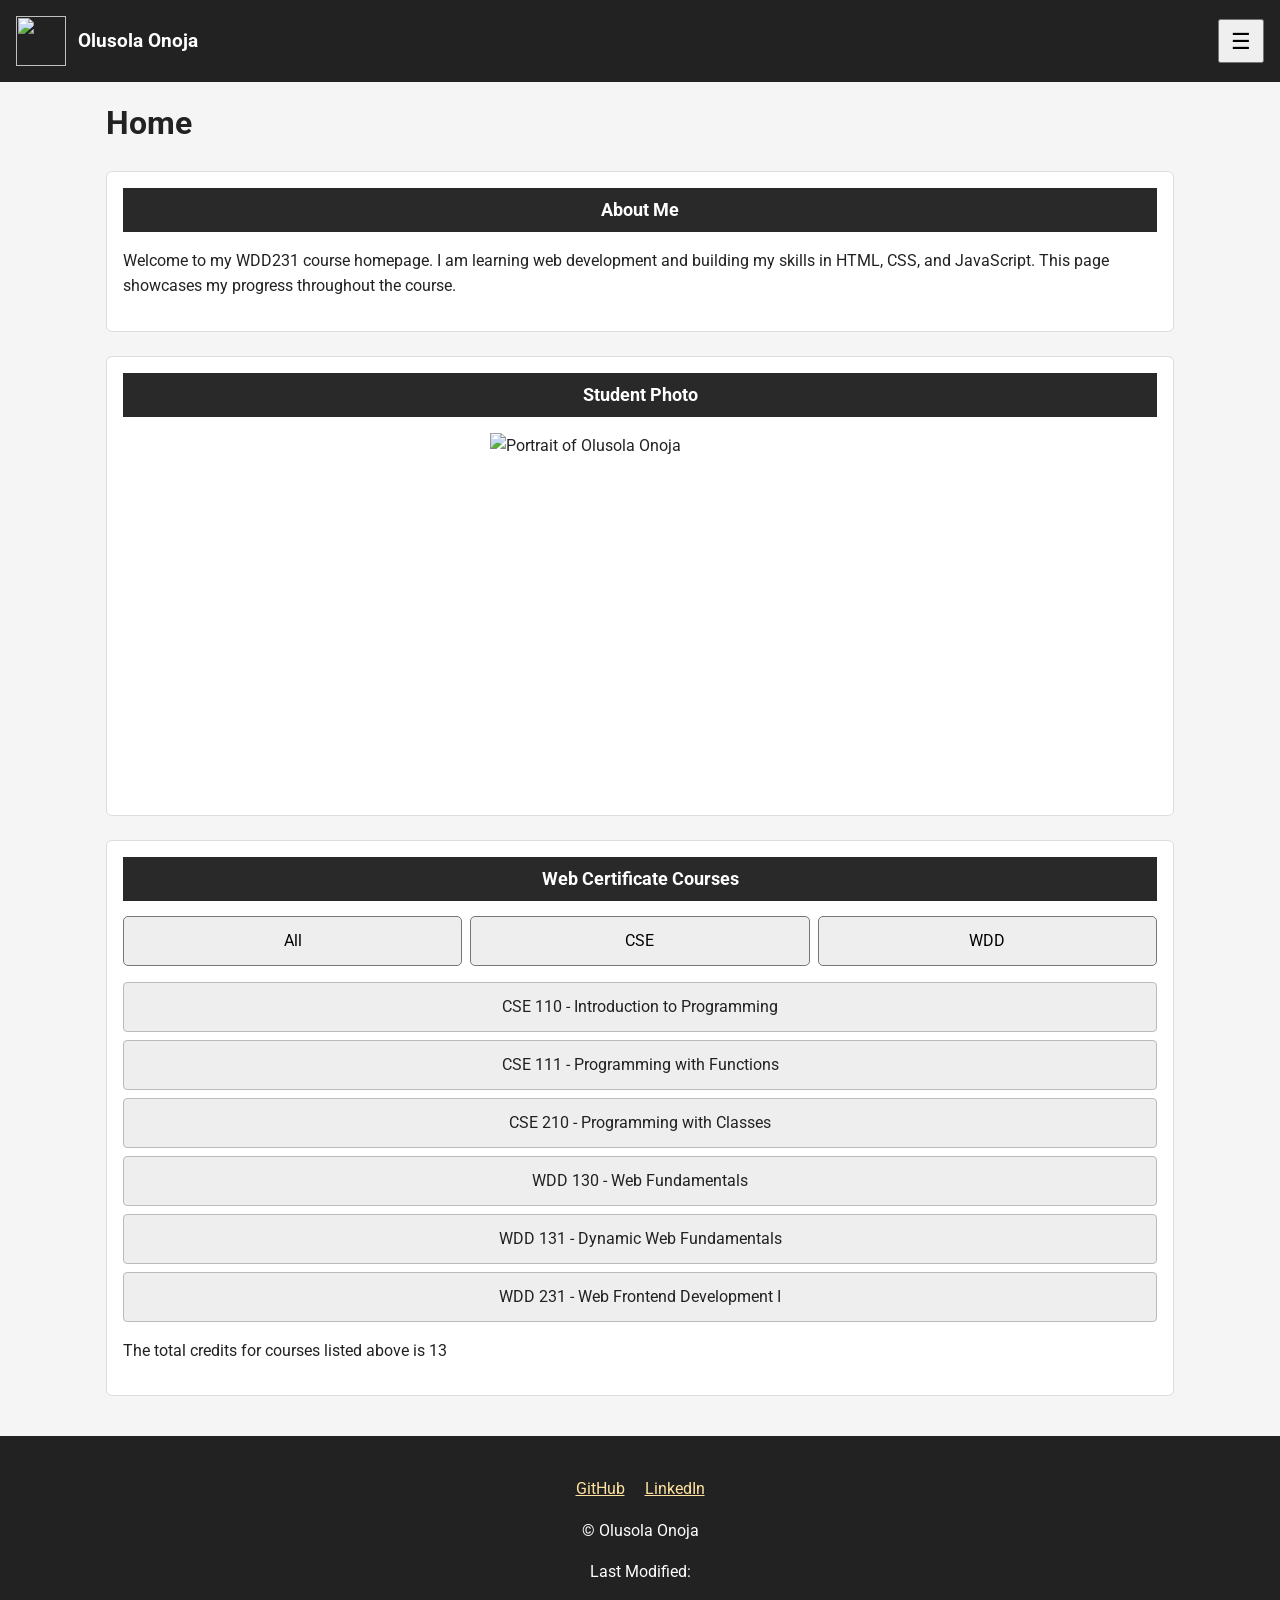
==== index.html @ 149b5810 "codes uploaded" ====
<!DOCTYPE html>
<html lang="en">

<head>
    <meta charset="UTF-8">
    <meta name="viewport" content="width=device-width, initial-scale=1.0">
    <meta name="description"
        content="My WDD231 course homepage, featuring my introduction, student information, and web certificate courses.">
    <meta name="author" content="Olusola Onoja">

    <title>Home | Olusola Onoja</title>

    <link rel="preconnect" href="https://fonts.googleapis.com">
    <link rel="preconnect" href="https://fonts.gstatic.com" crossorigin>
    <link href="https://fonts.googleapis.com/css2?family=Roboto:wght@400;500;700&display=swap" rel="stylesheet">

    <link rel="stylesheet" href="styles/small.css">
    <link rel="stylesheet" href="styles/larger.css">

    <script src="scripts/navigation.js" defer></script>
    <script src="scripts/date.js" defer></script>
    <script src="scripts/course.js" defer></script>
</head>

<body>
    <header>
        <img src="images/logo.svg" alt="" width="50" height="50">
        <span>Olusola Onoja</span>
        <button id="menuButton" aria-label="Open navigation menu" aria-expanded="false"
            aria-controls="primaryNav">☰</button>
    </header>

    <nav id="primaryNav">
        <a href="index.html" aria-current="page">Home</a>
        <a href="chamber/index.html">Chamber Project</a>
        <a href="final/index.html">Final Project</a>
    </nav>

    <main>
        <h1>Home</h1>

        <div class="content-grid">
            <section class="about">
                <h2>About Me</h2>
                <p>
                    Welcome to my WDD231 course homepage.
                    I am learning web development and building my skills
                    in HTML, CSS, and JavaScript. This page showcases my
                    progress throughout the course.
                </p>
            </section>

            <section class="photo">
                <h2>Student Photo</h2>
                <img src="images/profile.webp" alt="Portrait of Olusola Onoja" width="300" height="350">
            </section>

            <section class="certificate">
                <h2>Web Certificate Courses</h2>

                <div class="course-filters" aria-label="Filter courses">
                    <button type="button" data-filter="all">All</button>
                    <button type="button" data-filter="CSE">CSE</button>
                    <button type="button" data-filter="WDD">WDD</button>
                </div>

                <div id="courseList" class="course-list"></div>

                <p id="creditTotal" aria-live="polite"></p>
            </section>
        </div>
    </main>

    <footer>
        <p class="social-links">
            <a href="https://github.com/dmcagro/wdd231">GitHub</a>
            <a href="https://www.linkedin.com/in/olusola-onoja-37787189/">LinkedIn</a>
        </p>

        <p>
            &copy; <span id="2026"></span> Olusola Onoja
        </p>

        <p>Last Modified: <span id="lastModified"></span></p>
    </footer>
</body>

</html>
---- styles/small.css ----
* {
    box-sizing: border-box;
}

body {
    margin: 0;
    font-family: "Roboto", sans-serif;
    line-height: 1.6;
    color: #222;
    background: #f5f5f5;
}

header {
    display: flex;
    align-items: center;
    gap: 12px;
    padding: 1rem;
    background: #222;
    color: white;
}

header span {
    font-size: 1.2rem;
    font-weight: 700;
}

#menuButton {
    margin-left: auto;
    padding: 0.4rem 0.7rem;
    font-size: 1.4rem;
    cursor: pointer;
}

nav {
    display: none;
    flex-direction: column;
    background: #333;
}

nav.open {
    display: flex;
}

nav a {
    display: block;
    padding: 0.8rem 1rem;
    color: white;
    text-decoration: none;
}

nav a[aria-current="page"] {
    background: #555;
    border-left: 4px solid #e5bd65;
}

nav a:hover,
nav a:focus-visible {
    background: #555;
    color: #ffe2a0;
}

main {
    max-width: 1100px;
    margin: 0 auto;
    padding: 1rem;
}

h1 {
    margin-top: 0;
}

section {
    margin-bottom: 1.5rem;
    padding: 1rem;
    background: white;
    border: 1px solid #ddd;
    border-radius: 6px;
}

section h2 {
    margin-top: 0;
    padding: 0.5rem;
    color: white;
    background: #292929;
    text-align: center;
    font-size: 1.1rem;
}

.photo img {
    display: block;
    width: 100%;
    max-width: 300px;
    height: auto;
    margin: 1rem auto;
}

.course-filters {
    display: flex;
    gap: 0.5rem;
    margin-bottom: 1rem;
}

.course-filters button {
    flex: 1;
    padding: 0.7rem 0.3rem;
    border: 1px solid #777;
    border-radius: 5px;
    background: #eee;
    cursor: pointer;
    font: inherit;
}

.course-filters button:hover,
.course-filters button:focus-visible {
    background: #ddd;
}

.course-list {
    display: grid;
    gap: 0.5rem;
}

.course-card {
    padding: 0.7rem;
    border: 1px solid #bbb;
    border-radius: 4px;
    text-align: center;
}

.course-card.completed {
    background: #e3f3e5;
    border-color: #397548;
}

.course-card.incomplete {
    background: #eee;
}

footer {
    padding: 1.5rem 1rem;
    text-align: center;
    background: #222;
    color: white;
}

footer a {
    margin: 0 0.5rem;
    color: #ffe2a0;
}

@media (prefers-reduced-motion: reduce) {

    *,
    *::before,
    *::after {
        scroll-behavior: auto !important;
    }
}
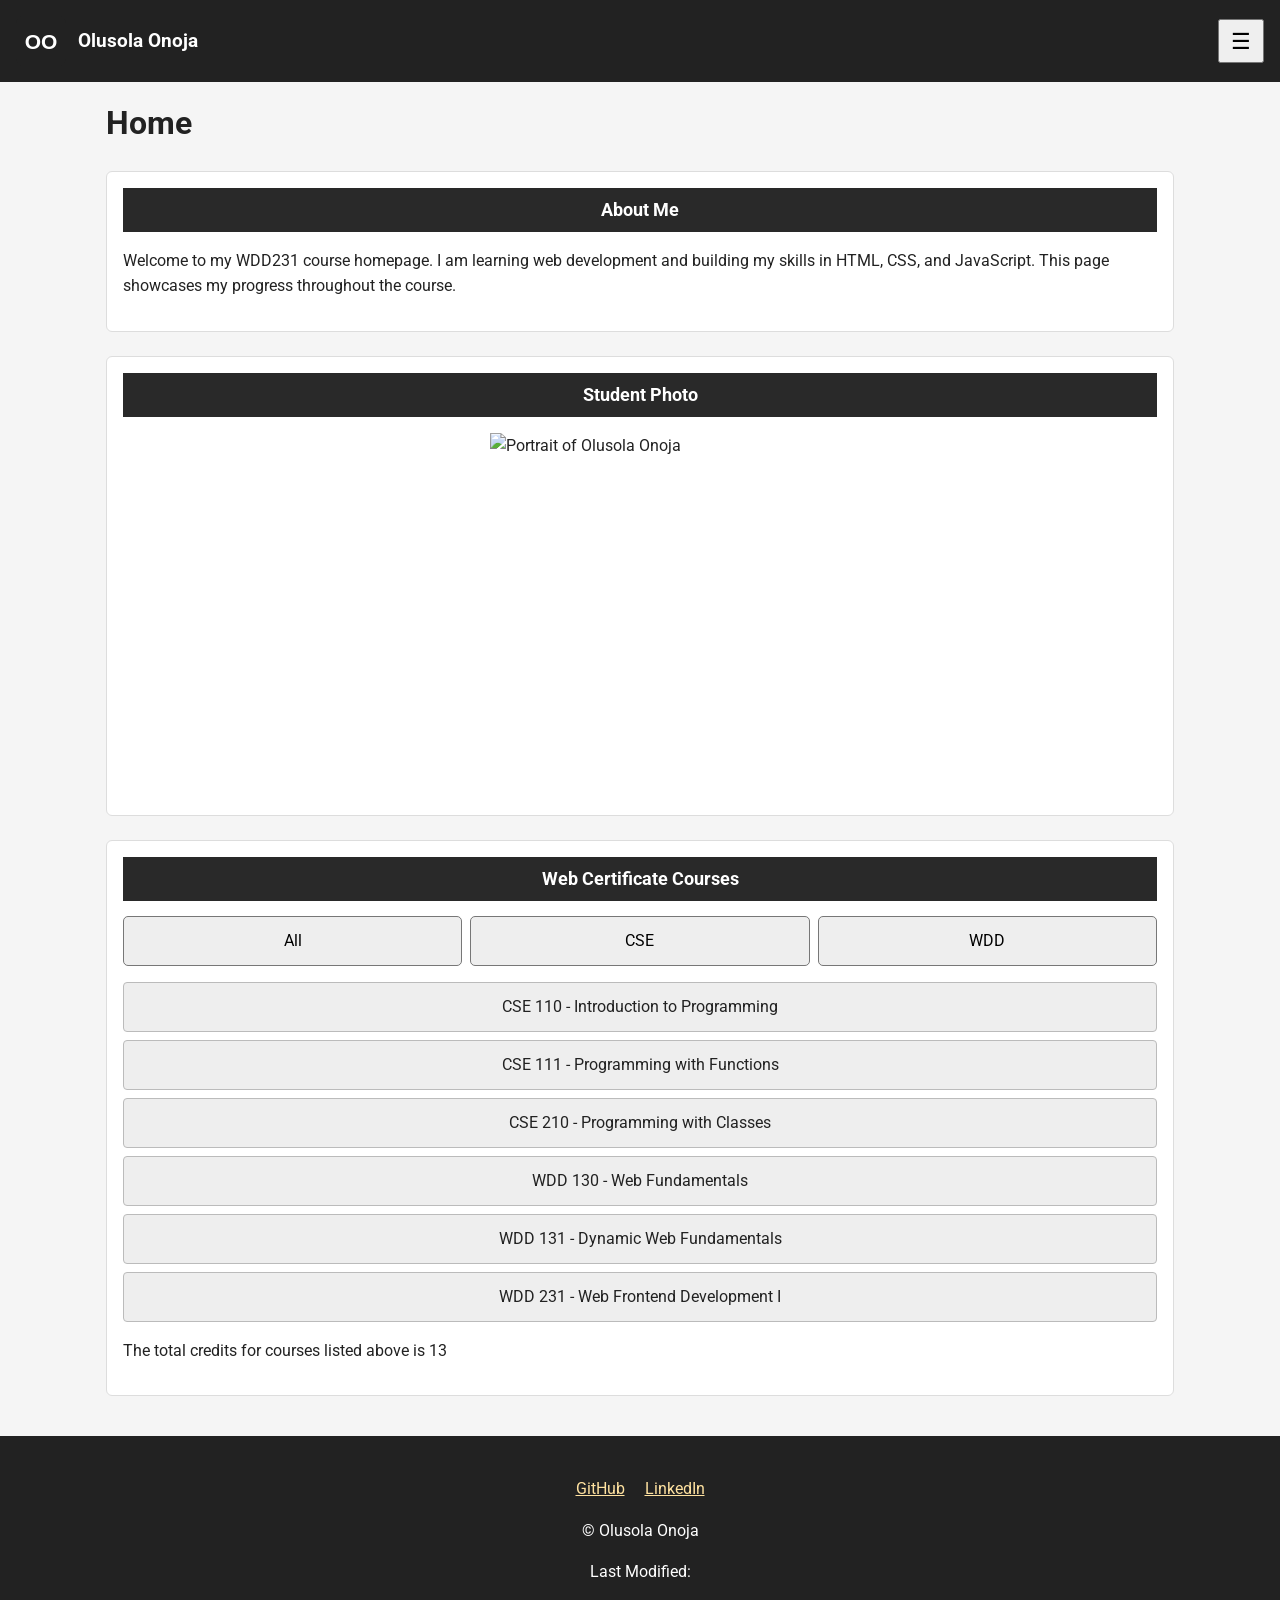
==== commit 53d18d8c: "correction" ====
--- a/index.html
+++ b/index.html
@@ -81,7 +81,7 @@
             &copy; <span id="2026"></span> Olusola Onoja
         </p>
 
-        <p>Last Modified: <span id="lastModified"></span></p>
+        <p>Last Modified: <span id="november 2026"></span></p>
     </footer>
 </body>
 
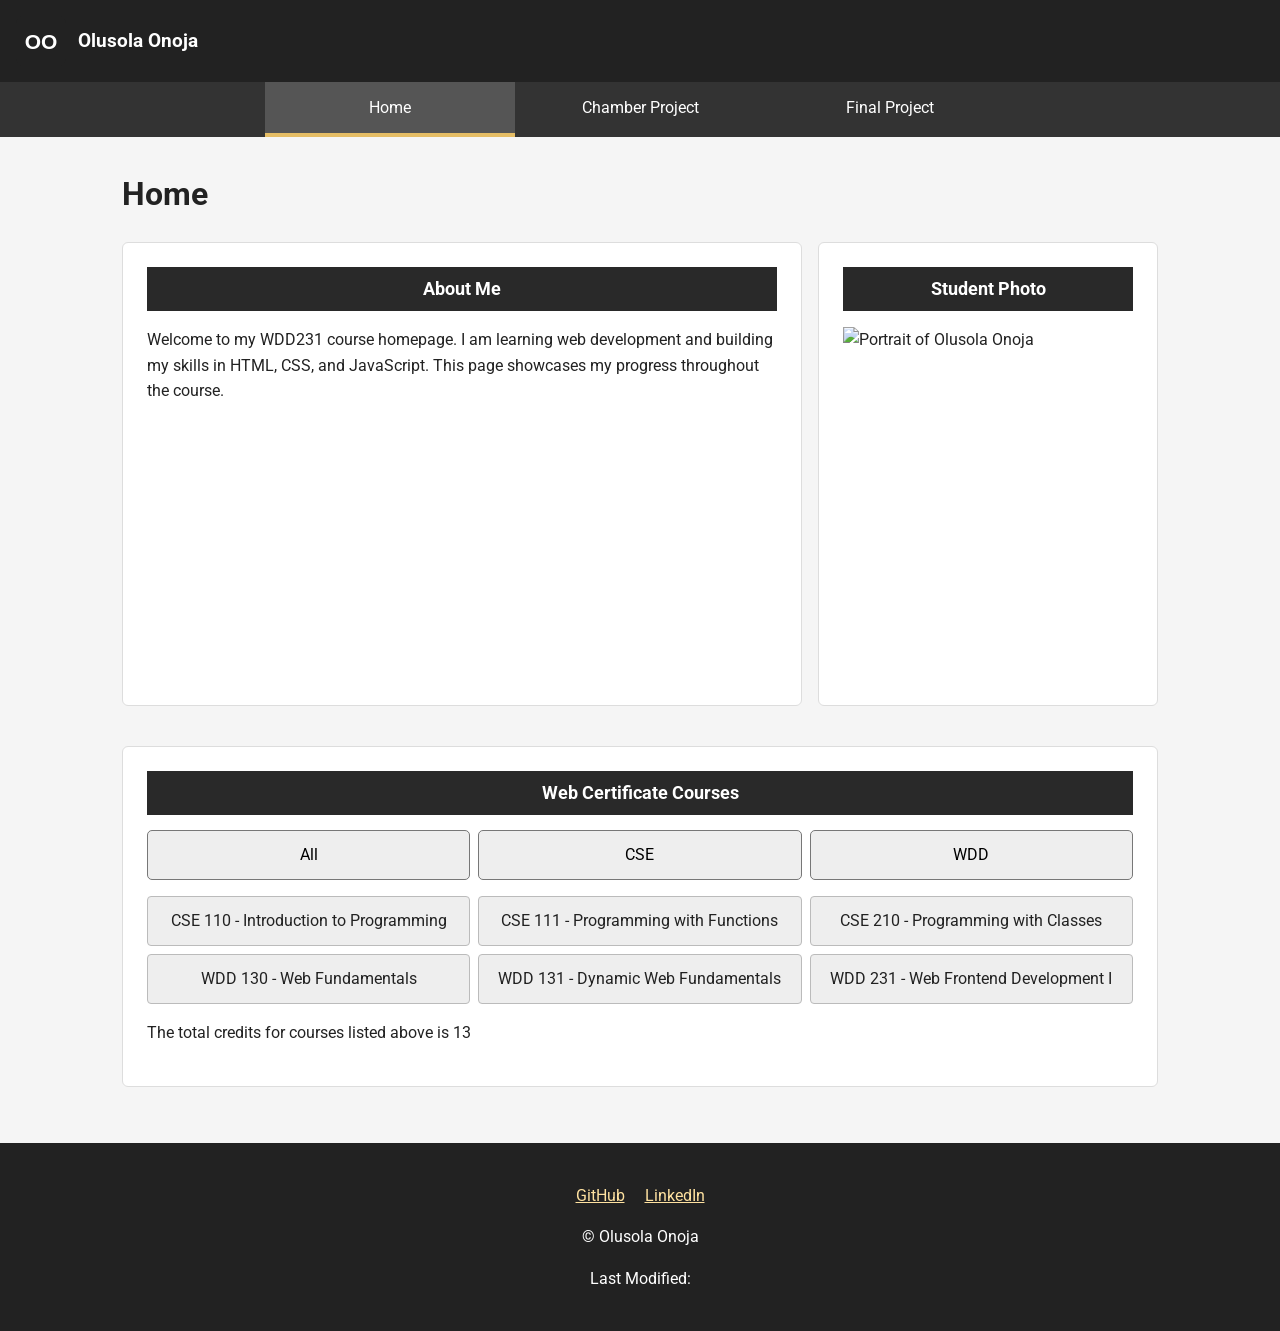
==== commit 3efb47c6: "corrections updated" ====
--- a/index.html
+++ b/index.html
@@ -58,7 +58,7 @@
             <section class="certificate">
                 <h2>Web Certificate Courses</h2>
 
-                <div class="course-filters" aria-label="Filter courses">
+                <div class="course-filters" role="group" aria-label="Filter courses">
                     <button type="button" data-filter="all">All</button>
                     <button type="button" data-filter="CSE">CSE</button>
                     <button type="button" data-filter="WDD">WDD</button>
@@ -81,7 +81,7 @@
             &copy; <span id="2026"></span> Olusola Onoja
         </p>
 
-        <p>Last Modified: <span id="november 2026"></span></p>
+        <p>Last Modified: <span id="lastModified"></span></p>
     </footer>
 </body>
 
--- a/styles/larger.css
+++ b/styles/larger.css
@@ -0,0 +1,61 @@
+@media screen and (min-width: 700px) {
+    #menuButton {
+        display: none;
+    }
+
+    nav {
+        display: flex;
+        flex-direction: row;
+        justify-content: center;
+    }
+
+    nav a {
+        flex: 1;
+        text-align: center;
+        max-width: 250px;
+    }
+
+    nav a[aria-current="page"] {
+        border-left: none;
+        border-bottom: 4px solid #e5bd65;
+    }
+
+    .content-grid {
+        display: grid;
+        grid-template-columns: 2fr 1fr;
+        gap: 1rem;
+        align-items: stretch;
+    }
+
+    .about {
+        grid-column: 1;
+        grid-row: 1;
+    }
+
+    .photo {
+        grid-column: 2;
+        grid-row: 1;
+    }
+
+    .certificate {
+        grid-column: 1 / -1;
+    }
+
+    .course-list {
+        grid-template-columns: repeat(3, minmax(0, 1fr));
+    }
+}
+
+@media screen and (min-width: 1000px) {
+    main {
+        padding: 2rem;
+    }
+
+    .content-grid {
+        grid-template-columns: 2fr 1fr;
+    }
+
+    section {
+        padding: 1.5rem;
+    }
+}
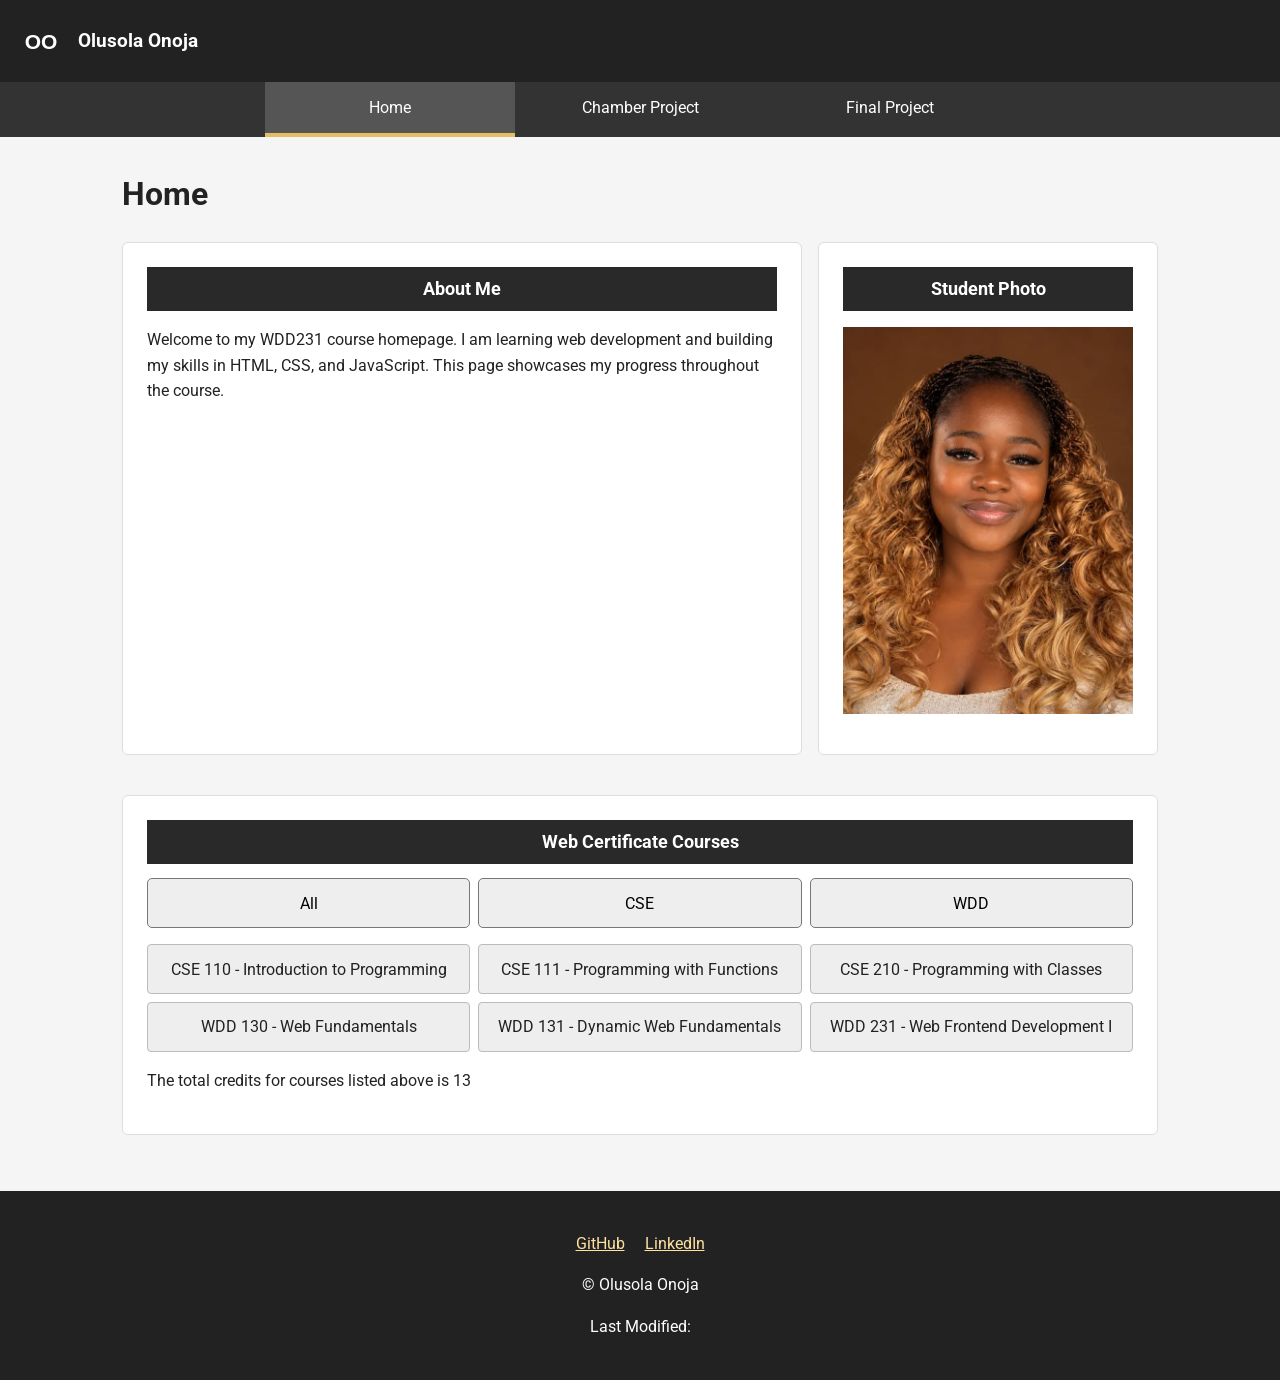
==== commit 8a964834: "corrections" ====
--- a/index.html
+++ b/index.html
@@ -14,7 +14,7 @@
     <link rel="preconnect" href="https://fonts.gstatic.com" crossorigin>
     <link href="https://fonts.googleapis.com/css2?family=Roboto:wght@400;500;700&display=swap" rel="stylesheet">
 
-    <link rel="stylesheet" href="styles/small.css">
+    <link rel="stylesheet" href="styles/smaller.css">
     <link rel="stylesheet" href="styles/larger.css">
 
     <script src="scripts/navigation.js" defer></script>
--- a/styles/smaller.css
+++ b/styles/smaller.css
@@ -0,0 +1,158 @@
+* {
+    box-sizing: border-box;
+}
+
+body {
+    margin: 0;
+    font-family: "Roboto", sans-serif;
+    line-height: 1.6;
+    color: #222;
+    background: #f5f5f5;
+}
+
+header {
+    display: flex;
+    align-items: center;
+    gap: 12px;
+    padding: 1rem;
+    background: #222;
+    color: white;
+}
+
+header span {
+    font-size: 1.2rem;
+    font-weight: 700;
+}
+
+#menuButton {
+    margin-left: auto;
+    padding: 0.4rem 0.7rem;
+    font-size: 1.4rem;
+    cursor: pointer;
+}
+
+nav {
+    display: none;
+    flex-direction: column;
+    background: #333;
+}
+
+nav.open {
+    display: flex;
+}
+
+nav a {
+    display: block;
+    padding: 0.8rem 1rem;
+    color: white;
+    text-decoration: none;
+}
+
+nav a[aria-current="page"] {
+    background: #555;
+    border-left: 4px solid #e5bd65;
+}
+
+nav a:hover,
+nav a:focus-visible {
+    background: #555;
+    color: #ffe2a0;
+}
+
+main {
+    max-width: 1100px;
+    margin: 0 auto;
+    padding: 1rem;
+}
+
+h1 {
+    margin-top: 0;
+}
+
+section {
+    margin-bottom: 1.5rem;
+    padding: 1rem;
+    background: white;
+    border: 1px solid #ddd;
+    border-radius: 6px;
+}
+
+section h2 {
+    margin-top: 0;
+    padding: 0.5rem;
+    color: white;
+    background: #292929;
+    text-align: center;
+    font-size: 1.1rem;
+}
+
+.photo img {
+    display: block;
+    width: 100%;
+    max-width: 300px;
+    height: auto;
+    margin: 1rem auto;
+}
+
+.course-filters {
+    display: flex;
+    gap: 0.5rem;
+    margin-bottom: 1rem;
+}
+
+.course-filters button {
+    flex: 1;
+    padding: 0.7rem 0.3rem;
+    border: 1px solid #777;
+    border-radius: 5px;
+    background: #eee;
+    cursor: pointer;
+    font: inherit;
+}
+
+.course-filters button:hover,
+.course-filters button:focus-visible {
+    background: #ddd;
+}
+
+.course-list {
+    display: grid;
+    gap: 0.5rem;
+}
+
+.course-card {
+    padding: 0.7rem;
+    border: 1px solid #bbb;
+    border-radius: 4px;
+    text-align: center;
+}
+
+.course-card.completed {
+    background: #e3f3e5;
+    border-color: #397548;
+}
+
+.course-card.incomplete {
+    background: #eee;
+}
+
+footer {
+    padding: 1.5rem 1rem;
+    text-align: center;
+    background: #222;
+    color: white;
+}
+
+footer a {
+    margin: 0 0.5rem;
+    color: #ffe2a0;
+}
+
+@media (prefers-reduced-motion: reduce) {
+
+    *,
+    *::before,
+    *::after {
+        scroll-behavior: auto !important;
+    }
+}
